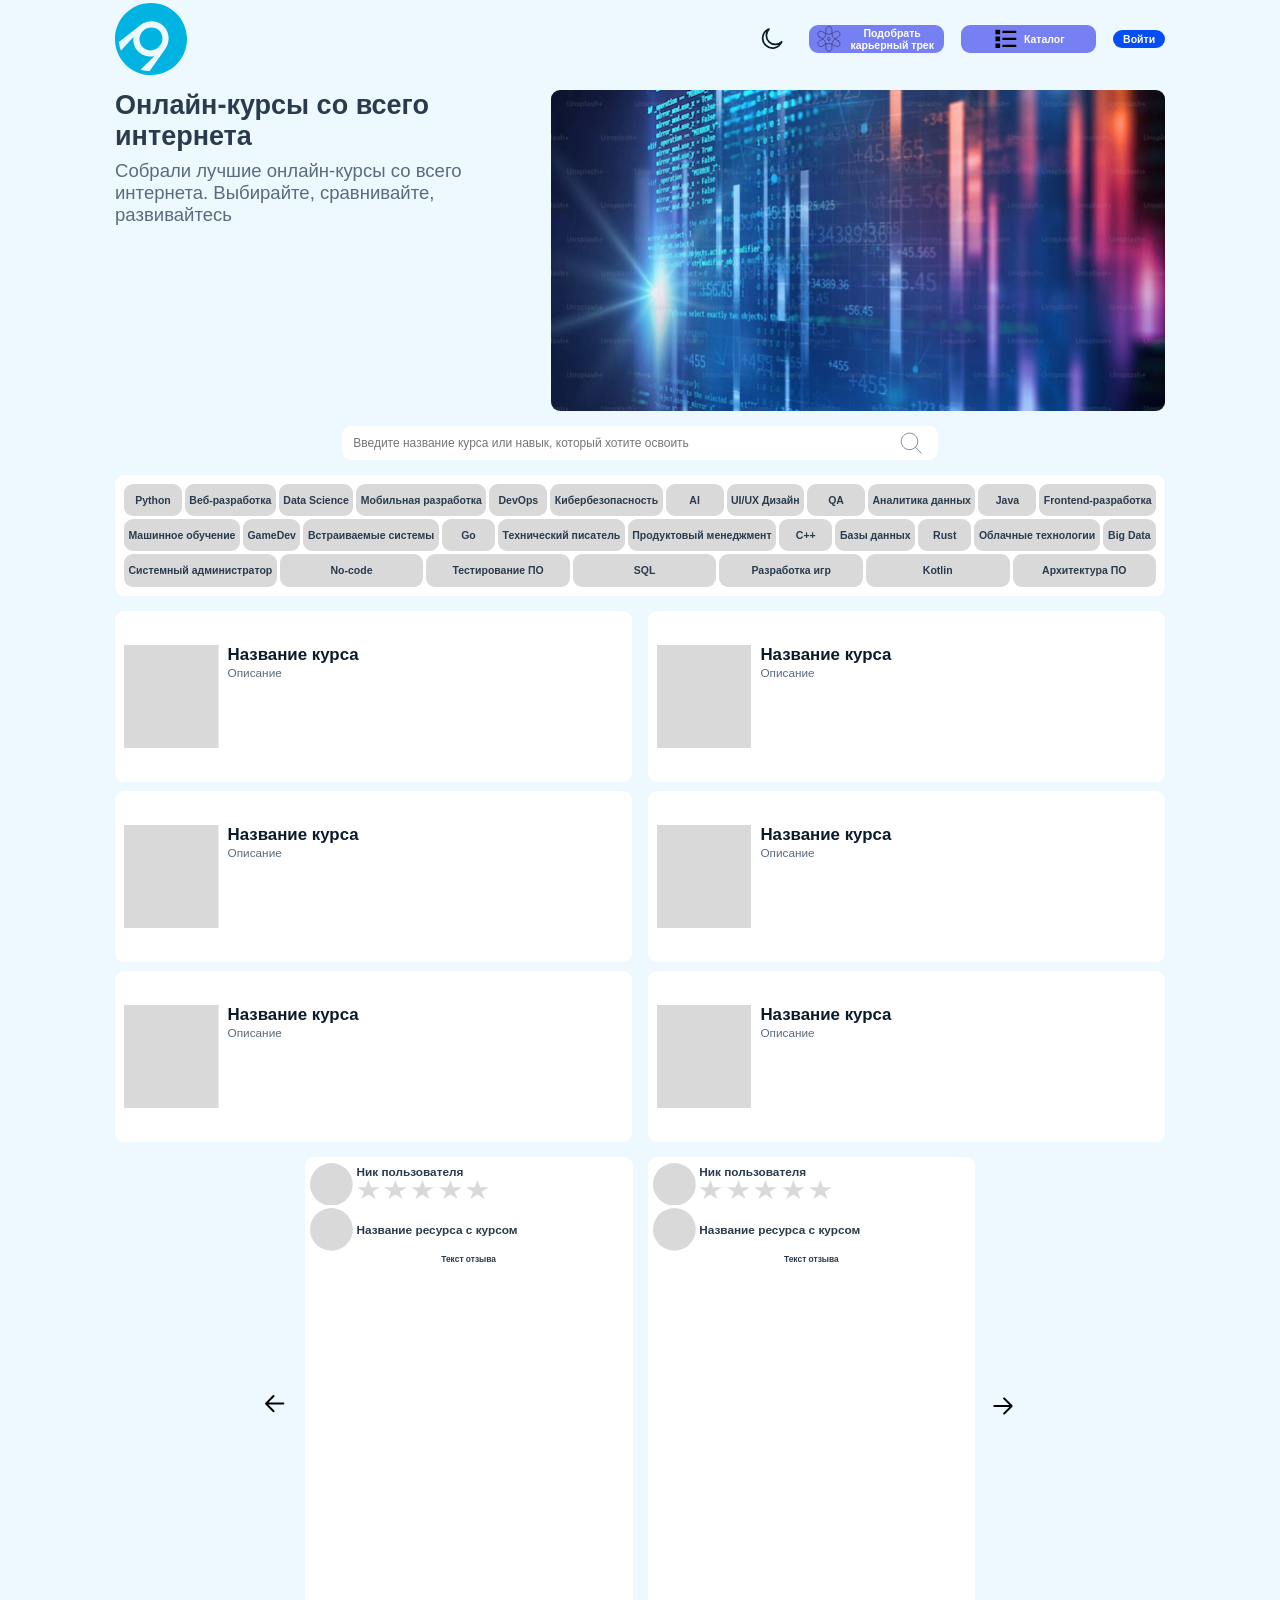
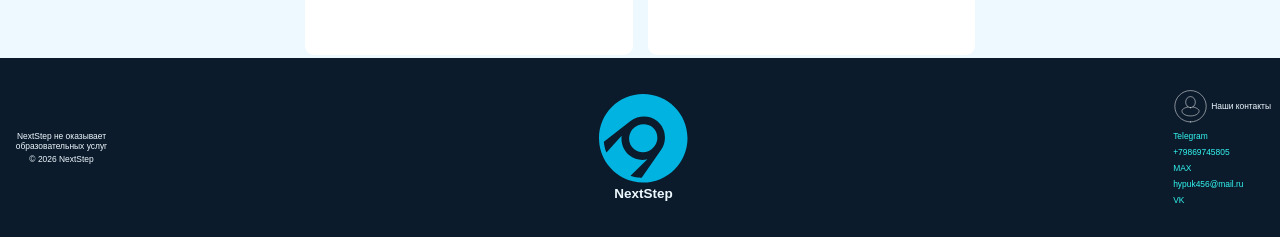
==== LR2WebDesign/wwwroot/index.html @ e3528ec8 "fix shit 3" ====
﻿<!DOCTYPE html>
<html lang="ru" data-theme="light">
<head>
    <meta charset="utf-8" />
    <title>NextStep — онлайн-курсы со всего интернета</title>
    <link rel="stylesheet" href="css/style.css">
    <script src="js/index-script.js" defer></script>
</head>
<body>
    <div class="container">
        <header>
            <svg class="header__logo" width="72" height="72" viewBox="0 0 72 72" fill="none" xmlns="http://www.w3.org/2000/svg" aria-hidden="true" focusable="false">
                <g clip-path="url(#clip0_32_4)">
                    <path fill-rule="evenodd" clip-rule="evenodd" d="M35.8836 0C55.9223 0 72 16.0777 72 35.8836C72.0155 40.6308 71.0919 45.3342 69.2823 49.723C67.4728 54.1119 64.8131 58.0995 61.4563 61.4563C58.0995 64.8131 54.1119 67.4728 49.723 69.2823C45.3342 71.0919 40.6308 72.0155 35.8836 72C16.0777 72 0 55.9223 0 35.8836C0 16.0777 16.0777 0 35.8836 0ZM44.7379 42.8737C40.7767 48.0001 33.5534 48.9319 28.6602 44.9707C23.767 41.2428 23.0678 34.0194 27.029 28.8931C31.2232 23.9999 38.4466 23.0678 43.3398 26.7961C48.233 30.7572 48.9321 37.9806 44.7379 42.8737ZM25.6312 66.4079L39.3786 53.1262C34.2523 54.2914 28.8931 53.3593 24.6991 49.8639C19.8059 46.136 17.7086 39.8447 18.4075 34.0194L6.05812 47.5341C6.05812 47.5341 4.42716 44.505 3.96112 38.9126L25.6312 21.9029C32.1553 17.2426 41.0099 17.0097 47.3009 21.9029C54.2914 27.4953 55.6892 37.7477 50.5631 45.4368L34.7183 68.0389C32.3885 68.0389 27.7282 67.3397 25.6312 66.4076" fill="#00B3E0" />
                </g>
                <defs>
                    <clipPath id="clip0_32_4">
                        <rect width="72" height="72" fill="white" />
                    </clipPath>
                </defs>
            </svg>

            <div class="header__buttons">

                <button class="theme-toggle" id="themeToggle" aria-label="Переключить тему" type="button">
                    <svg class="theme-toggle__icon theme-toggle__icon--sun" viewBox="0 0 24 24" fill="none" xmlns="http://www.w3.org/2000/svg" aria-hidden="true" focusable="false">
                        <circle cx="12" cy="12" r="4.5" stroke="currentColor" stroke-width="1.5" />
                        <path d="M12 2v2.5M12 19.5V22M2 12h2.5M19.5 12H22M4.93 4.93l1.77 1.77M17.3 17.3l1.77 1.77M4.93 19.07l1.77-1.77M17.3 6.7l1.77-1.77"
                              stroke="currentColor" stroke-width="1.5" stroke-linecap="round" />
                    </svg>

                    <svg class="theme-toggle__icon theme-toggle__icon--moon" viewBox="0 0 24 24" fill="none" xmlns="http://www.w3.org/2000/svg" aria-hidden="true" focusable="false">
                        <path d="M20.5 14.5A8.5 8.5 0 1 1 9.5 3.5a7 7 0 0 0 11 11Z"
                              stroke="currentColor" stroke-width="1.5" stroke-linejoin="round" />
                    </svg>
                </button>

                <button class="ai-constructor-btn">
                    <svg viewBox="0 0 37 37" fill="none" xmlns="http://www.w3.org/2000/svg" aria-hidden="true" focusable="false">
                        <path d="M31.3768 21.2804L27.4687 19.0234C25.968 18.1568 24.7219 16.9106 23.8554 15.4099C22.9889 13.9092 22.5326 12.207 22.5323 10.4741V5.95854C22.5323 4.88933 22.1075 3.86392 21.3515 3.10787C20.5954 2.35183 19.57 1.92708 18.5008 1.92708C17.4316 1.92708 16.4062 2.35183 15.6501 3.10787C14.8941 3.86392 14.4694 4.88933 14.4694 5.95854V10.4725C14.4694 13.9999 12.5885 17.259 9.53371 19.0226L5.62327 21.2796C4.70893 21.82 4.04479 22.6994 3.77515 23.7267C3.50552 24.754 3.65217 25.8463 4.18325 26.766C4.71433 27.6858 5.58692 28.3589 6.61143 28.639C7.63593 28.919 8.72958 28.7835 9.65473 28.2618L13.5644 26.0048C15.0652 25.1386 16.7676 24.6826 18.5004 24.6826C20.2333 24.6826 21.9356 25.1386 23.4365 26.0048L27.3461 28.2618C28.2713 28.7835 29.3649 28.919 30.3894 28.639C31.4139 28.3589 32.2865 27.6858 32.8176 26.766C33.3487 25.8463 33.4953 24.754 33.2257 23.7267C32.9561 22.6994 32.2919 21.82 31.3776 21.2796L31.3768 21.2804Z" stroke="black" stroke-width="0.5" stroke-linecap="round" stroke-linejoin="round" />
                        <path d="M5.62331 15.7204L9.53143 17.9766C11.0321 18.8432 12.2782 20.0894 13.1447 21.5901C14.0112 23.0908 14.4675 24.793 14.4678 26.5259V31.0415C14.4678 32.1107 14.8926 33.1361 15.6486 33.8921C16.4047 34.6482 17.4301 35.0729 18.4993 35.0729C19.5685 35.0729 20.5939 34.6482 21.35 33.8921C22.106 33.1361 22.5308 32.1107 22.5308 31.0415V26.5275C22.5308 23.0001 24.4116 19.741 27.4664 17.9774L31.3768 15.7204C32.2912 15.18 32.9553 14.3006 33.225 13.2733C33.4946 12.246 33.3479 11.1537 32.8169 10.234C32.2858 9.31417 31.4132 8.64111 30.3887 8.36103C29.3642 8.08095 28.2705 8.21648 27.3454 8.73817L23.4357 10.9952C21.9349 11.8614 20.2326 12.3174 18.4997 12.3174C16.7668 12.3174 15.0645 11.8614 13.5637 10.9952L9.65399 8.73817C8.72885 8.21648 7.6352 8.08095 6.6107 8.36103C5.58619 8.64111 4.7136 9.31417 4.18252 10.234C3.65144 11.1537 3.50479 12.246 3.77442 13.2733C4.04406 14.3006 4.70897 15.18 5.62331 15.7204Z" stroke="black" stroke-width="0.5" stroke-linecap="round" stroke-linejoin="round" />
                        <path d="M18.5001 20.4271C19.5644 20.4271 20.4272 19.5643 20.4272 18.5C20.4272 17.4357 19.5644 16.5729 18.5001 16.5729C17.4358 16.5729 16.573 17.4357 16.573 18.5C16.573 19.5643 17.4358 20.4271 18.5001 20.4271Z" stroke="black" stroke-width="0.5" stroke-linecap="round" stroke-linejoin="round" />
                    </svg>

                    <span>Подобрать карьерный трек</span>
                </button>

                <button>
                    <svg viewBox="0 0 37 37" fill="none" xmlns="http://www.w3.org/2000/svg" aria-hidden="true" focusable="false">
                        <path d="M4.625 6.16667H10.7917V12.3333H4.625V6.16667ZM13.875 7.70833V10.7917H32.375V7.70833H13.875ZM4.625 15.4167H10.7917V21.5833H4.625V15.4167ZM13.875 16.9583V20.0417H32.375V16.9583H13.875ZM4.625 24.6667H10.7917V30.8333H4.625V24.6667ZM13.875 26.2083V29.2917H32.375V26.2083H13.875Z" fill="black" />
                    </svg>
                    
                    <span>Каталог</span>
                </button>

                <button class="sign-in_btn">Войти</button>

            </div>


        </header>
        <main>
            <section class="banner">
                <div class="banner__text">
                    <h1>Онлайн-курсы со всего интернета</h1>
                    <h2>Собрали лучшие онлайн-курсы со всего интернета. Выбирайте, сравнивайте, развивайтесь</h2>
                </div>
                <!-- + alt добавлен -->
                <img class="banner__img"
                        src="images/banner_1.jpg"
                        alt="Иллюстрация с онлайн-курсами NextStep"
                        loading="lazy"
                        decoding="async">
            </section>

            <div class="search__container">
                <div class="search">
                    <!-- + aria-label добавлен, чтобы WAVE видел подпись у input -->
                    <input type="text"
                           aria-label="Поиск курса по названию или навыку"
                           placeholder="Введите название курса или навык, который хотите освоить">

                    <!-- + aria-label добавлен, чтобы у кнопки было доступное имя -->
                    <button type="button" aria-label="Найти курс">
                        <svg viewBox="0 0 48 45" fill="none" xmlns="http://www.w3.org/2000/svg" aria-hidden="true" focusable="false">
                            <path d="M22 31.5C28.0751 31.5 33 26.5751 33 20.5C33 14.4249 28.0751 9.5 22 9.5C15.9249 9.5 11 14.4249 11 20.5C11 26.5751 15.9249 31.5 22 31.5Z" stroke="#5A6B7D" />
                            <path d="M30 28.5L38 36.5" stroke="#5A6B7D" stroke-linecap="round" stroke-linejoin="round" />
                        </svg>
                    </button>

                </div>
            </div>

            <section class="popular-courses">
                <div class="popular-courses__cheaps">
                    <button>Python</button>
                    <button>Веб-разработка</button>
                    <button>Data Science</button>
                    <button>Мобильная разработка</button>
                    <button>DevOps</button>
                    <button>Кибербезопасность</button>
                    <button>AI</button>
                    <button>UI/UX Дизайн</button>
                    <button>QA</button>
                    <button>Аналитика данных</button>
                    <button>Java</button>
                    <button>Frontend-разработка</button>
                    <button>Машинное обучение</button>
                    <button>GameDev</button>
                    <button>Встраиваемые системы</button>
                    <button>Go</button>
                    <button>Технический писатель</button>
                    <button>Продуктовый менеджмент</button>
                    <button>C++</button>
                    <button>Базы данных</button>
                    <button>Rust</button>
                    <button>Облачные технологии</button>
                    <button>Big Data</button>
                    <button>Системный администратор</button>
                    <button>No-code</button>
                    <button>Тестирование ПО</button>
                    <button>SQL</button>
                    <button>Разработка игр</button>
                    <button>Kotlin</button>
                    <button>Архитектура ПО</button>
                </div>

                <div class="course-cards reveal">
                    <div class="course-card">
                        <svg viewBox="0 0 126 138" fill="none" xmlns="http://www.w3.org/2000/svg" aria-hidden="true" focusable="false">
                            <rect width="126" height="138" fill="#D9D9D9" />
                        </svg>

                        <div class="course-card__text">
                            <span>Название курса</span>
                            <span>Описание</span>
                        </div>
                    </div>

                    <div class="course-card">
                        <svg viewBox="0 0 126 138" fill="none" xmlns="http://www.w3.org/2000/svg" aria-hidden="true" focusable="false">
                            <rect width="126" height="138" fill="#D9D9D9" />
                        </svg>

                        <div class="course-card__text">
                            <span>Название курса</span>
                            <span>Описание</span>
                        </div>
                    </div>

                    <div class="course-card">
                        <svg viewBox="0 0 126 138" fill="none" xmlns="http://www.w3.org/2000/svg" aria-hidden="true" focusable="false">
                            <rect width="126" height="138" fill="#D9D9D9" />
                        </svg>

                        <div class="course-card__text">
                            <span>Название курса</span>
                            <span>Описание</span>
                        </div>
                    </div>

                    <div class="course-card">
                        <svg viewBox="0 0 126 138" fill="none" xmlns="http://www.w3.org/2000/svg" aria-hidden="true" focusable="false">
                            <rect width="126" height="138" fill="#D9D9D9" />
                        </svg>

                        <div class="course-card__text">
                            <span>Название курса</span>
                            <span>Описание</span>
                        </div>
                    </div>

                    <div class="course-card">
                        <svg viewBox="0 0 126 138" fill="none" xmlns="http://www.w3.org/2000/svg" aria-hidden="true" focusable="false">
                            <rect width="126" height="138" fill="#D9D9D9" />
                        </svg>

                        <div class="course-card__text">
                            <span>Название курса</span>
                            <span>Описание</span>
                        </div>
                    </div>

                    <div class="course-card">
                        <svg viewBox="0 0 126 138" fill="none" xmlns="http://www.w3.org/2000/svg" aria-hidden="true" focusable="false">
                            <rect width="126" height="138" fill="#D9D9D9" />
                        </svg>

                        <div class="course-card__text">
                            <span>Название курса</span>
                            <span>Описание</span>
                        </div>
                    </div>
                </div>
            </section>

            <section class="reviews reveal">
                <!-- + у стрелки добавлены role/tabindex/aria-label, svg скрыт от скринридеров -->
                <svg class="arrow" width="26" height="26" viewBox="0 0 26 26" fill="none" xmlns="http://www.w3.org/2000/svg"
                     role="button" tabindex="0" aria-label="Предыдущий отзыв">
                    <path d="M9.58187 18.17L2 10.585L9.58187 3M2 10.585H19.33" stroke="black" stroke-width="2" stroke-linecap="round" stroke-linejoin="round" />
                </svg>

                <div class="review">

                    <div class="avatar-nick-stars">
                        <svg width="57" height="57" viewBox="0 0 57 57" fill="none" xmlns="http://www.w3.org/2000/svg" aria-hidden="true" focusable="false">
                            <circle cx="28.5" cy="28.5" r="28.5" fill="#D9D9D9" />
                        </svg>

                        <div class="nick-stars">
                            <span>Ник пользователя</span>
                            <div class="review-stars">
                                <svg width="23" height="19" viewBox="0 0 23 19" fill="none" xmlns="http://www.w3.org/2000/svg" aria-hidden="true" focusable="false">
                                    <path d="M11.4127 0L14.1069 7.25532H22.8254L15.772 11.7394L18.4661 18.9947L11.4127 14.5106L4.3593 18.9947L7.05346 11.7394L4.19617e-05 7.25532H8.71855L11.4127 0Z" fill="#D9D9D9" />
                                </svg>
                                <svg width="23" height="19" viewBox="0 0 23 19" fill="none" xmlns="http://www.w3.org/2000/svg" aria-hidden="true" focusable="false">
                                    <path d="M11.4127 0L14.1069 7.25532H22.8254L15.772 11.7394L18.4661 18.9947L11.4127 14.5106L4.3593 18.9947L7.05346 11.7394L4.19617e-05 7.25532H8.71855L11.4127 0Z" fill="#D9D9D9" />
                                </svg>
                                <svg width="23" height="19" viewBox="0 0 23 19" fill="none" xmlns="http://www.w3.org/2000/svg" aria-hidden="true" focusable="false">
                                    <path d="M11.4127 0L14.1069 7.25532H22.8254L15.772 11.7394L18.4661 18.9947L11.4127 14.5106L4.3593 18.9947L7.05346 11.7394L4.19617e-05 7.25532H8.71855L11.4127 0Z" fill="#D9D9D9" />
                                </svg>
                                <svg width="23" height="19" viewBox="0 0 23 19" fill="none" xmlns="http://www.w3.org/2000/svg" aria-hidden="true" focusable="false">
                                    <path d="M11.4127 0L14.1069 7.25532H22.8254L15.772 11.7394L18.4661 18.9947L11.4127 14.5106L4.3593 18.9947L7.05346 11.7394L4.19617e-05 7.25532H8.71855L11.4127 0Z" fill="#D9D9D9" />
                                </svg>
                                <svg width="23" height="19" viewBox="0 0 23 19" fill="none" xmlns="http://www.w3.org/2000/svg" aria-hidden="true" focusable="false">
                                    <path d="M11.4127 0L14.1069 7.25532H22.8254L15.772 11.7394L18.4661 18.9947L11.4127 14.5106L4.3593 18.9947L7.05346 11.7394L4.19617e-05 7.25532H8.71855L11.4127 0Z" fill="#D9D9D9" />
                                </svg>
                            </div>
                        </div>

                    </div>

                    <div class="course-avatar-name">
                        <svg width="57" height="57" viewBox="0 0 57 57" fill="none" xmlns="http://www.w3.org/2000/svg" aria-hidden="true" focusable="false">
                            <circle cx="28.5" cy="28.5" r="28.5" fill="#D9D9D9" />
                        </svg>
                        <span>Название ресурса с курсом</span>
                    </div>

                    <span class="review-text">
                        Текст отзыва
                    </span>

                </div>

                <div class="review">

                    <div class="avatar-nick-stars">
                        <svg width="57" height="57" viewBox="0 0 57 57" fill="none" xmlns="http://www.w3.org/2000/svg" aria-hidden="true" focusable="false">
                            <circle cx="28.5" cy="28.5" r="28.5" fill="#D9D9D9" />
                        </svg>

                        <div class="nick-stars">
                            <span>Ник пользователя</span>
                            <div class="review-stars">
                                <svg width="23" height="19" viewBox="0 0 23 19" fill="none" xmlns="http://www.w3.org/2000/svg" aria-hidden="true" focusable="false">
                                    <path d="M11.4127 0L14.1069 7.25532H22.8254L15.772 11.7394L18.4661 18.9947L11.4127 14.5106L4.3593 18.9947L7.05346 11.7394L4.19617e-05 7.25532H8.71855L11.4127 0Z" fill="#D9D9D9" />
                                </svg>
                                <svg width="23" height="19" viewBox="0 0 23 19" fill="none" xmlns="http://www.w3.org/2000/svg" aria-hidden="true" focusable="false">
                                    <path d="M11.4127 0L14.1069 7.25532H22.8254L15.772 11.7394L18.4661 18.9947L11.4127 14.5106L4.3593 18.9947L7.05346 11.7394L4.19617e-05 7.25532H8.71855L11.4127 0Z" fill="#D9D9D9" />
                                </svg>
                                <svg width="23" height="19" viewBox="0 0 23 19" fill="none" xmlns="http://www.w3.org/2000/svg" aria-hidden="true" focusable="false">
                                    <path d="M11.4127 0L14.1069 7.25532H22.8254L15.772 11.7394L18.4661 18.9947L11.4127 14.5106L4.3593 18.9947L7.05346 11.7394L4.19617e-05 7.25532H8.71855L11.4127 0Z" fill="#D9D9D9" />
                                </svg>
                                <svg width="23" height="19" viewBox="0 0 23 19" fill="none" xmlns="http://www.w3.org/2000/svg" aria-hidden="true" focusable="false">
                                    <path d="M11.4127 0L14.1069 7.25532H22.8254L15.772 11.7394L18.4661 18.9947L11.4127 14.5106L4.3593 18.9947L7.05346 11.7394L4.19617e-05 7.25532H8.71855L11.4127 0Z" fill="#D9D9D9" />
                                </svg>
                                <svg width="23" height="19" viewBox="0 0 23 19" fill="none" xmlns="http://www.w3.org/2000/svg" aria-hidden="true" focusable="false">
                                    <path d="M11.4127 0L14.1069 7.25532H22.8254L15.772 11.7394L18.4661 18.9947L11.4127 14.5106L4.3593 18.9947L7.05346 11.7394L4.19617e-05 7.25532H8.71855L11.4127 0Z" fill="#D9D9D9" />
                                </svg>
                            </div>
                        </div>

                    </div>

                    <div class="course-avatar-name">
                        <svg width="57" height="57" viewBox="0 0 57 57" fill="none" xmlns="http://www.w3.org/2000/svg" aria-hidden="true" focusable="false">
                            <circle cx="28.5" cy="28.5" r="28.5" fill="#D9D9D9" />
                        </svg>
                        <span>Название ресурса с курсом</span>
                    </div>

                    <span class="review-text">
                        Текст отзыва
                    </span>

                </div>

                <!-- + у стрелки добавлены role/tabindex/aria-label -->
                <svg class="arrow" width="26" height="26" viewBox="0 0 26 26" fill="none" xmlns="http://www.w3.org/2000/svg"
                     role="button" tabindex="0" aria-label="Следующий отзыв">
                    <path d="M4.33325 13H21.6666M14.0833 20.5833L21.6666 13L14.0833 5.41663" stroke="black" stroke-width="2" stroke-linecap="round" stroke-linejoin="round" />
                </svg>
            </section>
        </main>
    </div>
    <footer>
        <div class="footer-first-part">
            <span>
                NextStep не оказывает образовательных услуг
            </span>
            <span>
                © 2026 NextStep
            </span>
        </div>

        <div class="footer-logo">
            <svg width="89" height="89" viewBox="0 0 89 89" fill="none" xmlns="http://www.w3.org/2000/svg" aria-hidden="true" focusable="false">
                <path fill-rule="evenodd" clip-rule="evenodd" d="M44.1068 0C68.7377 0 88.4998 19.7621 88.4998 44.1068C88.5188 49.9419 87.3835 55.7231 85.1593 61.1177C82.9351 66.5123 79.6659 71.4137 75.5398 75.5398C71.4137 79.6659 66.5123 82.9351 61.1177 85.1593C55.7231 87.3835 49.9419 88.5188 44.1068 88.4998C19.7621 88.4998 0 68.7377 0 44.1068C0 19.7621 19.7621 0 44.1068 0ZM54.9902 52.6988C50.1213 59 41.2426 60.1453 35.2281 55.2764C29.2136 50.6941 28.3541 41.8154 33.223 35.5143C38.3785 29.4998 47.2571 28.3541 53.2717 32.9368C59.2862 37.8056 60.1456 46.6843 54.9902 52.6988ZM31.5049 81.6262L48.4028 65.3007C42.1017 66.733 35.5143 65.5873 30.3592 61.2909C24.3447 56.7086 21.7668 48.9756 22.6259 41.8154L7.44643 58.4271C7.44643 58.4271 5.4417 54.7039 4.86887 47.83L31.5049 26.9222C39.5241 21.194 50.4079 20.9077 58.1405 26.9222C66.733 33.7962 68.4511 46.3981 62.1503 55.8492L42.6745 83.6309C39.8107 83.6309 34.0824 82.7718 31.5049 81.6262Z" fill="#00B3E0" />
            </svg>
            <span>NextStep</span>
        </div>

        <div class="contacts-block">
            <div class="our-contacts-logo">
                <svg width="35" height="35" viewBox="0 0 35 35" fill="none" xmlns="http://www.w3.org/2000/svg" aria-hidden="true" focusable="false">
                    <path d="M17.5196 32.9366C26.1778 32.9366 33.1967 25.9177 33.1967 17.2595C33.1967 8.60127 26.1778 1.5824 17.5196 1.5824C8.8614 1.5824 1.84253 8.60127 1.84253 17.2595C1.84253 25.9177 8.8614 32.9366 17.5196 32.9366Z" stroke="white" stroke-width="0.5" stroke-linecap="round" stroke-linejoin="round" />
                    <path d="M19.9596 17.9333C24.0458 18.7033 25.7389 20.7698 25.7389 20.7698C26.4404 21.9853 25.7389 23.6573 25.7389 23.6573C23.3692 26.6075 19.7736 26.9174 17.5015 26.9174C15.2302 26.9174 11.6347 26.6075 9.26488 23.6573C9.26488 23.6573 8.56343 21.9853 9.26488 20.7698C9.26488 20.7698 10.958 18.7041 15.0443 17.9333" stroke="white" stroke-width="0.5" stroke-linecap="round" stroke-linejoin="round" />
                    <path d="M17.5016 18.704C20.1756 18.704 22.3432 16.2148 22.3432 13.1441C22.3432 10.0735 20.1756 7.58423 17.5016 7.58423C14.8276 7.58423 12.6599 10.0735 12.6599 13.1441C12.6599 16.2148 14.8276 18.704 17.5016 18.704Z" stroke="white" stroke-width="0.5" stroke-linecap="round" stroke-linejoin="round" />
                </svg>
                <span>Наши контакты</span>
            </div>
            <div class="contacts">
                <span>Telegram</span>
                <span>+79869745805</span>
                <span>MAX</span>
                <span>hypuk456@mail.ru</span>
                <span>VK</span>
            </div>
        </div>
    </footer>
</body>
</html>
---- LR2WebDesign/wwwroot/css/style.css ----
﻿:root {
    /* --- Основные фоны и текст --- */
    --color-bg-page: #EEF8FF;
    --color-bg-card: #FFFFFF;
    --color-heading: #0B1B2B;
    --color-text-primary: #2A3B4D;
    --color-text-secondary: #5A6B7D;
    --color-border-card: #D7E3EE;
    /* --- Header и Меню --- */
    --color-header-glass: #EEF8FF;
    --color-menu-link: #5A6B7D;
    --color-menu-hover: #7D53DE;
    --color-menu-underline: #34F6F2;
    /* --- Кнопки --- */
    --color-btn-secondary-bg: #7680F2;
    --color-btn-secondary-bg-hover: #ADB2E2;
    --color-btn-primary-text: #FFFFFF;
    --color-btn-primary-hover: #85A6F5;
    --color-btn-primary-bg: #054DF4;
    /* --- Карточки (дополнительно) --- */
    --color-card-title: #0B1B2B;
    --color-card-text: #5A6B7D;
    --color-card-hover-bg: #D1F5FF;
    --color-card-hover-shadow: #0B1B2B;
    /* --- Footer --- */
    --color-footer-bg: #0B1B2B;
    --color-footer-text: #EEF8FF;
    --color-footer-link-hover: #34F6F2;
    /* --- Поля ввода и прочее --- */
    --color-input-bg: #FFFFFF;
    /* --- Chips --- */
    --color-cheaps-bg: #FFFFFF;
    --color-cheap-bg: #D9D9D9;
    --color-cheap-hover: #181819;
    --color-cheap-text-hover: #FFFFFF;
    /* --- Отзывы и чат --- */
    --color-review-card-bg: #FFFFFF;
    --color-chat-stroke: #E5E7EB;
    --color-chat-buttons: #FFFFFF;
    /* --- Стрелки ---*/
    --color-arrow: #000000;
    /* =========================================
       МАСШТАБ (относительно desktop 1440px)
       ========================================= */
    --scale: 1;
    --main_width: 1440px;
    --course-cards-basis: 33.333%;
    /* =========================================
       ТИПОГРАФИКА (desktop)
       ========================================= */
    --font-label-large: 24.75px;
    --font-paragraph: 36px;
    --font-label: 15.75px;
    --font-course-theme: 13.5px;
    --font-card-title: 22.5px;
    --font-username: 15.75px;
    --font-review: 11.25px;
    --font-footer: 11.25px;
    --font-footer-logo-name: 18px;
    --font-button-text: 14px;
    --font-section-title: 28px;
    --font-page-title-hero: 40px;
}

/* =========================================
   < 1440px — 0.75 от desktop
   ========================================= */
@media (max-width: 1440px) {
    :root {
        --scale: 0.75;
        --main_width: 1080px;
        --course-cards-basis: 50%;
        --font-label-large: 18.56px;
        --font-paragraph: 27px;
        --font-label: 11.81px;
        --font-course-theme: 10.13px;
        --font-card-title: 16.88px;
        --font-username: 11.81px;
        --font-review: 8.44px;
        --font-footer: 8.44px;
        --font-footer-logo-name: 13.5px;
        --font-button-text: 10.5px;
        --font-section-title: 21px;
        --font-page-title-hero: 30px;
    }
}

/* =========================================
   < 768px — 0.5 от desktop
   ========================================= */
@media (max-width: 767px) {
    :root {
        --scale: 0.5;
        --main_width: 720px;
        --course-cards-basis: 50%;
        --font-label-large: 12.38px;
        --font-paragraph: 18px;
        --font-label: 7.88px;
        --font-course-theme: 6.75px;
        --font-card-title: 11.25px;
        --font-username: 7.88px;
        --font-review: 5.63px;
        --font-footer: 5.63px;
        --font-footer-logo-name: 9px;
        --font-button-text: 7px;
        --font-section-title: 14px;
        --font-page-title-hero: 20px;
    }
}

[data-theme="dark"] {
    /* --- Основные фоны и текст --- */
    --color-bg-page: #0A1420;
    --color-bg-card: #142436;
    --color-heading: #EEF8FF;
    --color-text-primary: #C7D5E5;
    --color-text-secondary: #8A9BAD;
    --color-border-card: #2A3B4D;
    /* --- Header и Меню --- */
    --color-header-glass: rgba(10, 20, 32, 0.85);
    --color-menu-link: #A8B8C8;
    --color-menu-hover: #A78BFA;
    --color-menu-underline: #34F6F2;
    /* --- Кнопки --- */
    --color-btn-secondary-bg: #5A64D9;
    --color-btn-secondary-bg-hover: #7680F2;
    --color-btn-primary-text: #FFFFFF;
    --color-btn-primary-hover: #3A73E8;
    --color-btn-primary-bg: #1A5FF5;
    /* --- Карточки --- */
    --color-card-title: #EEF8FF;
    --color-card-text: #A8B8C8;
    --color-card-hover-bg: #1A2F45;
    --color-card-hover-shadow: #000000;
    /* --- Footer --- */
    --color-footer-bg: #050E18;
    --color-footer-text: #EEF8FF;
    --color-footer-link-hover: #34F6F2;
    /* --- Поля ввода --- */
    --color-input-bg: #1A2A3A;
    /* --- Chips --- */
    --color-cheaps-bg: #1A2A3A;
    --color-cheap-bg: #2A3B4D;
    --color-cheap-hover: #EEF8FF;
    --color-cheap-text-hover: #0B1B2B;
    /* --- Отзывы и чат --- */
    --color-review-card-bg: #142436;
    --color-chat-stroke: #2A3B4D;
    --color-chat-buttons: #1A2A3A;
    /* --- Стрелки ---*/
    --color-arrow: #FFFFFF;
}


.theme-toggle {
    display: inline-flex;
    align-items: center;
    justify-content: center;
    width: 40px;
    height: 40px;
    padding: 0;
    border: none;
    border-radius: 50%;
    background: transparent;
    color: var(--color-heading);
    cursor: pointer;
    transition: background-color 0.2s, color 0.2s, transform 0.2s;
}

.theme-toggle:hover {
    background: rgba(0, 0, 0, 0.06);
    transform: rotate(15deg);
}

.theme-toggle__icon {
    width: 22px;
    height: 22px;
    display: block;
    transition: opacity 0.2s, transform 0.3s;
}

.theme-toggle__icon--sun  { display: none; }
.theme-toggle__icon--moon { display: block; }

[data-theme="dark"] .theme-toggle__icon--sun  { display: block; }
[data-theme="dark"] .theme-toggle__icon--moon { display: none; }

[data-theme="dark"] .theme-toggle:hover {
    background: rgba(255, 255, 255, 0.1);
}

/* =========================================
   БАЗА
   ========================================= */
html {
    box-sizing: border-box;
}

*,
::before,
::after {
    font-family: 'Inter', sans-serif;
    box-sizing: inherit;
}

body {
    background: var(--color-bg-page);
    margin: 0;
    padding: 0;
}

button {
    border-radius: calc(12px * var(--scale));
    border: none;
    cursor: pointer;
    display: flex;
    align-items: center;
    justify-content: center;
    gap: calc(5px * var(--scale));
    font-size: var(--font-button-text);
    font-weight: 600;
}

h1 {
    font-size: var(--font-paragraph);
    color: var(--color-text-primary);
    font-weight: 700;
    margin: 0;
}

h2 {
    font-size: var(--font-label-large);
    font-weight: 400;
    color: var(--color-text-secondary);
    margin: 0;
}

/* =========================================
   LAYOUT
   ========================================= */
.container {
    width: 100%;
    max-width: var(--main_width);
    margin: 0 auto;
    padding: calc(4px * var(--scale)) calc(20px * var(--scale));
    display: flex;
    flex-direction: column;
    gap: calc(20px * var(--scale));
}

    .container > main {
        display: flex;
        flex-direction: column;
        gap: calc(20px * var(--scale));
    }

    .container > header {
        display: flex;
        align-items: center;
        justify-content: space-between;
        width: 100%;
        min-height: calc(73.5px * var(--scale));
    }

/* =========================================
   HEADER BUTTONS
   ========================================= */
.header__buttons {
    display: flex;
    align-items: center;
    justify-content: space-between;
    width: 100%;
    max-width: calc(551px * var(--scale));
    min-height: calc(37px * var(--scale));
}

    .header__buttons button:not(.sign-in_btn, .theme-toggle) {
        width: 100%;
        max-width: calc(180px * var(--scale));
        height: calc(37px * var(--scale));
        background: var(--color-btn-secondary-bg);
        color: var(--color-btn-primary-text);
    }

    .header__buttons .sign-in_btn {
        width: 100%;
        max-width: calc(69px * var(--scale));
        height: calc(25px * var(--scale));
        background: var(--color-btn-primary-bg);
        color: var(--color-btn-primary-text);
    }

    .header__buttons svg {
        width: 100%;
        max-width: calc(37px * var(--scale));
        height: calc(37px * var(--scale));
    }

/* =========================================
   BANNER (HERO)
   ========================================= */
.banner {
    display: flex;
    justify-content: space-between;
    align-items: center;
    width: 100%;
    gap: calc(20px * var(--scale));
}

.banner__text {
    width: 100%;
    max-width: calc(589px * var(--scale));
    min-height: calc(428px * var(--scale));
    display: flex;
    flex-direction: column;
    justify-content: flex-start;
    gap: calc(10px * var(--scale));
}

.banner__img {
    display: block;
    width: 100%;
    max-width: calc(819px * var(--scale));
    height: auto;
    aspect-ratio: 819 / 428;
    object-fit: cover;
    border-radius: calc(12px * var(--scale));
}

/* =========================================
   SEARCH
   ========================================= */
.search__container {
    display: flex;
    width: 100%;
    flex-direction: column;
    align-items: center;
}

.search {
    display: flex;
    justify-content: space-between;
    align-items: center;
    padding: calc(12px * var(--scale));
    border-radius: calc(12px * var(--scale));
    background: var(--color-bg-card);
    width: 100%;
    max-width: calc(794px * var(--scale));
    height: calc(45px * var(--scale));
}

    .search > input {
        background: var(--color-bg-card);
        border: none;
        outline: none;
        flex-grow: 1;
        font-size: calc(16px * var(--scale));
        color: var(--color-text-primary);
    }

    .search > button {
        background: none;
        border: none;
        outline: none;
        padding: 0;
        display: flex;
        align-items: center;
    }

    .search svg {
        width: 100%;
        max-width: calc(48px * var(--scale));
        height: calc(45px * var(--scale));
    }

/* =========================================
   COURSES
   ========================================= */

.popular-courses {
    display: flex;
    flex-direction: column;
    gap: calc(20px * var(--scale));
}

.popular-courses__cheaps {
    max-width: calc(1408px * var(--scale));
    width: 100%;
    display: inline-flex;
    align-items: center;
    align-content: center;
    justify-content: space-between;
    padding: calc(12px * var(--scale));
    flex-wrap: wrap;
    gap: calc(4px * var(--scale));
    background: var(--color-cheaps-bg);
    border-radius: calc(12px * var(--scale));
}

    /*Настройка поведения flex в cheaps*/
    .popular-courses__cheaps > * {
        flex: 1 1 calc(5% - calc(4px * var(--scale)));
        min-width: max-content;
        text-align: center;
        white-space: nowrap;
        min-height: calc(43px * var(--scale));
    }

    .popular-courses__cheaps > button {
        background: var(--color-cheap-bg);
        color: var(--color-text-primary);
        padding: calc(6px * var(--scale));
    }

/* =========================================
   COURSE-CARDS
   ========================================= */

.course-cards {
    display: flex;
    flex-wrap: wrap;
    gap: calc(11px * var(--scale)) calc(21px * var(--scale));
}

.course-card {
    flex: 1 1 calc(var(--course-cards-basis) - calc(21px * var(--scale)));
    min-width: max-content;
    width: 100%;
    box-sizing: border-box;
    height: calc(229px * var(--scale));
    display: flex;
    gap: calc(12px * var(--scale));
    background: var(--color-bg-card);
    border-radius: calc(12px * var(--scale));
    padding: calc(12px * var(--scale));
    align-items: center;
    transition: transform 0.3s ease, box-shadow 0.3s ease;
    box-shadow: 0 0 0 rgba(0, 0, 0, 0);
    cursor: pointer;
}

    .course-card svg {
        width: 100%;
        max-width: calc(126px * var(--scale));
    }

.course-card__text {
    display: flex;
    flex-direction: column;
    grid-row-gap: calc(2px * var(--scale));
    height: 100%;
    max-height: calc(138px * var(--scale));
    width: 100%;
    max-width: calc(301px * var(--scale));
}

    .course-card__text > :nth-child(1) {
        font-size: var(--font-card-title);
        font-weight: 600;
        color: var(--color-card-title);
    }

    .course-card__text > :nth-child(2) {
        font-size: var(--font-label);
        font-weight: 400;
        color: var(--color-card-text);
    }

/* =========================================
   REVIEWS
   ========================================= */

.reviews {
    display: flex;
    gap: calc(20px * var(--scale));
    justify-content: center;
    align-items: center;
    max-height: calc(663px * var(--scale));
    height: calc(663px * var(--scale));
    color: var(--color-text-primary);
}

.review {
    display: flex;
    flex-direction: column;
    gap: calc(4px * var(--scale));
    background: var(--color-review-card-bg);
    border-radius: calc(12px * var(--scale));
    padding: calc(7px * var(--scale));
    max-width: calc(437px * var(--scale));
    width: 100%;
    max-height: calc(663px * var(--scale));
    height: calc(663px * var(--scale));
}

.review-text {
    text-align: center;
}

.avatar-nick-stars {
    display: flex;
    gap: calc(5px * var(--scale));
}

.nick-stars {
    display: flex;
    flex-direction: column;
    gap: calc(2px * var(--scale));
    justify-content: center;
}

.course-avatar-name {
    display: flex;
    gap: calc(5px * var(--scale));
    align-items: center;
}

.avatar-nick-stars > svg {
    width: 100%;
    max-width: calc(57px * var(--scale));
    height: 100%;
    max-height: calc(57px * var(--scale));
}

.course-avatar-name > svg {
    width: 100%;
    max-width: calc(57px * var(--scale));
    height: 100%;
    max-height: calc(57px * var(--scale));
}

.nick-stars > span {
    font-size: var(--font-label);
    font-weight: 600;
}

.course-avatar-name > span {
    font-size: var(--font-label);
    font-weight: 600;
}

.review-text {
    font-size: var(--font-review);
    font-weight: 600;
}

.reviews > svg {
    cursor: pointer;
}

.arrow path {
    stroke : var(--color-arrow);
}

/* =========================================
   FOOTER
   ========================================= */

footer {
    display: flex;
    justify-content: space-between;
    background: var(--color-footer-bg);
    width: 100%;
    color: var(--color-footer-text);
    height: calc(239px * var(--scale));
    align-items: center;
    padding: calc(12px * var(--scale));
}

.footer-first-part {
    display: flex;
    flex-direction: column;
    gap: calc(4px * var(--scale));
    width: calc(140px * var(--scale));
    align-items: center;
}

    .footer-first-part > :nth-child(1) {
        text-align: center;
        width: calc(140px * var(--scale));
        font-size: var(--font-footer);
    }

    .footer-first-part > :nth-child(2) {
        text-align: center;
        width: calc(140px * var(--scale));
        font-size: var(--font-footer);
    }

.footer-logo {
    display: flex;
    flex-direction: column;
    align-items: center;
    gap: calc(4px * var(--scale));
}

    .footer-logo > span {
        font-size: var(--font-footer-logo-name);
        font-weight: 600;
    }

.contacts-block {
    display: flex;
    flex-direction: column;
    gap: calc(10px * var(--scale));
    font-size: var(--font-footer);
}

.our-contacts-logo {
    display: flex;
    align-items: center;
    gap: calc(4px * var(--scale));
}

.contacts {
    display: flex;
    flex-direction: column;
    gap: calc(8px * var(--scale));
    color: var(--color-footer-link-hover);
}

.contacts span {
    cursor: pointer;
}

/* =========================================
HOVER
========================================= */
.header__buttons button:hover:not(.sign-in_btn, .theme-toggle) {
    background: var(--color-btn-secondary-bg-hover);
}

.header__buttons .sign-in_btn:hover {
    background: var(--color-btn-primary-hover);
}

.popular-courses__cheaps button:hover {
    background: var(--color-cheap-hover);
    color: var(--color-cheap-text-hover);
}

.course-card {
    
}

.course-card:hover {
    transform: translateY(-8px);
    box-shadow: 0 8px 24px rgba(0, 0, 0, 0.15);
}


.reveal {
    opacity: 0;
    transform: translateY(30px);
    transition: opacity 0.6s ease, transform 0.6s ease;
}

.reveal.is-visible {
    opacity: 1;
    transform: none;
}
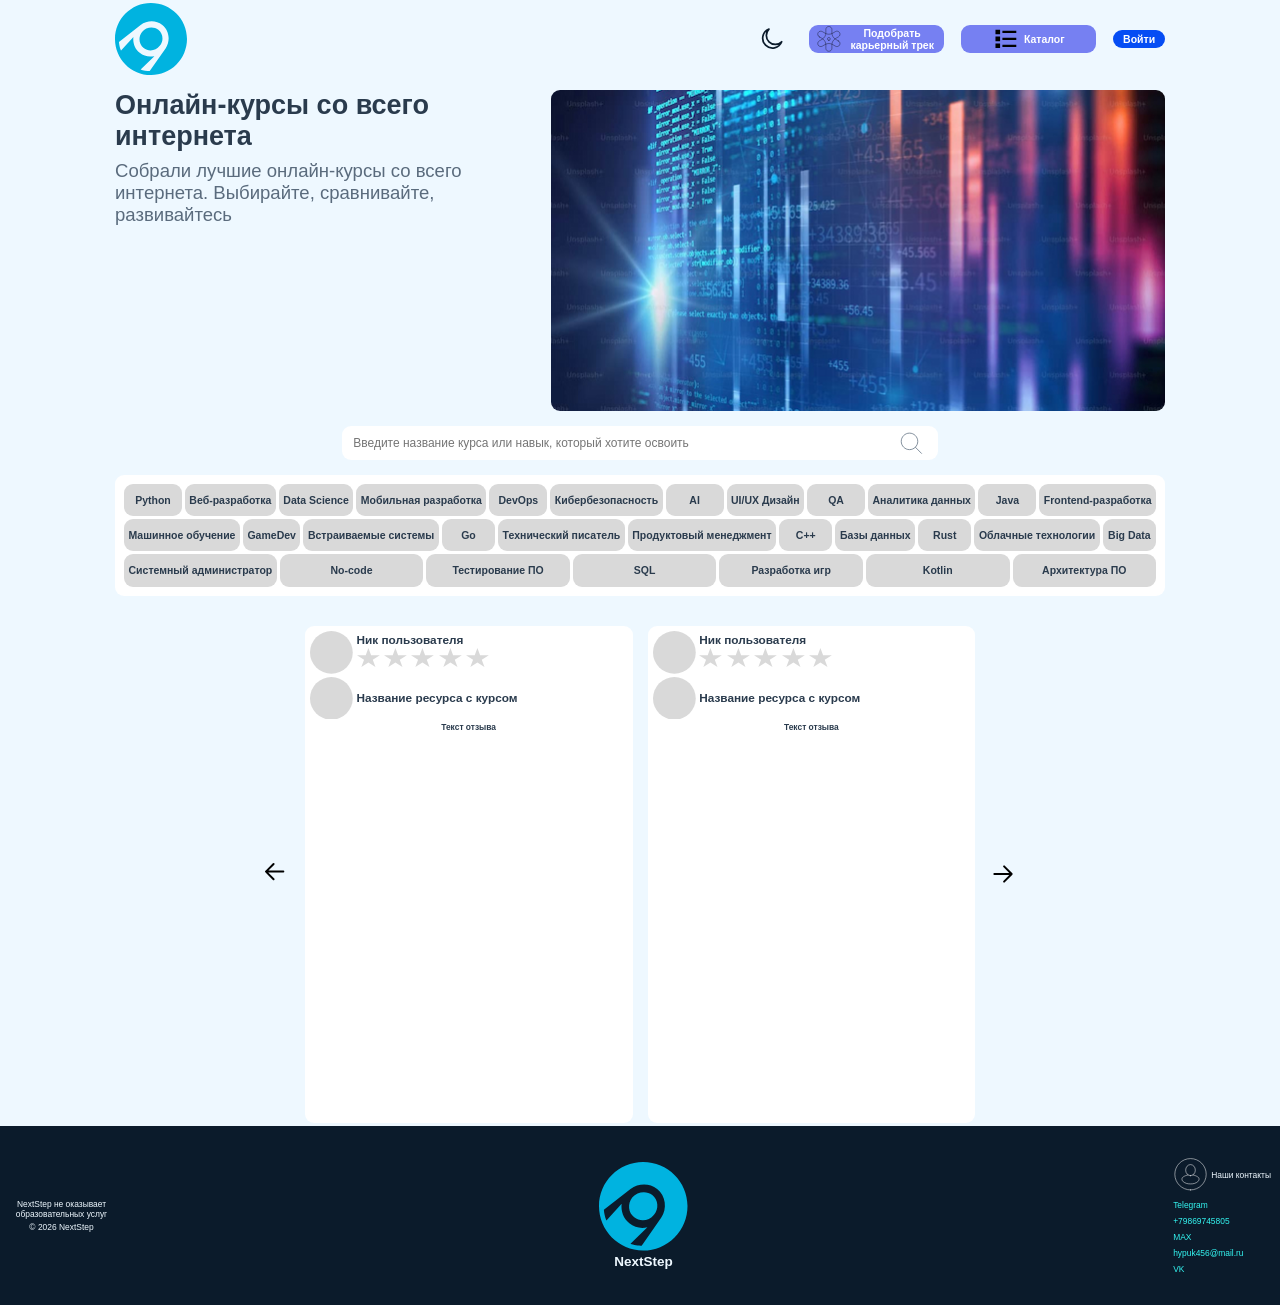
==== commit a94dbf28: "Динамическое изменение карточек курсов, исправление тестов" ====
--- a/LR2WebDesign/wwwroot/index.html
+++ b/LR2WebDesign/wwwroot/index.html
@@ -3,8 +3,10 @@
 <head>
     <meta charset="utf-8" />
     <title>NextStep — онлайн-курсы со всего интернета</title>
+    <link rel="preload" href="css/style.css" as="style">
     <link rel="stylesheet" href="css/style.css">
     <script src="js/index-script.js" defer></script>
+
 </head>
 <body>
     <div class="container">
@@ -126,71 +128,8 @@
                 </div>
 
                 <div class="course-cards reveal">
-                    <div class="course-card">
-                        <svg viewBox="0 0 126 138" fill="none" xmlns="http://www.w3.org/2000/svg" aria-hidden="true" focusable="false">
-                            <rect width="126" height="138" fill="#D9D9D9" />
-                        </svg>
-
-                        <div class="course-card__text">
-                            <span>Название курса</span>
-                            <span>Описание</span>
-                        </div>
-                    </div>
-
-                    <div class="course-card">
-                        <svg viewBox="0 0 126 138" fill="none" xmlns="http://www.w3.org/2000/svg" aria-hidden="true" focusable="false">
-                            <rect width="126" height="138" fill="#D9D9D9" />
-                        </svg>
-
-                        <div class="course-card__text">
-                            <span>Название курса</span>
-                            <span>Описание</span>
-                        </div>
-                    </div>
-
-                    <div class="course-card">
-                        <svg viewBox="0 0 126 138" fill="none" xmlns="http://www.w3.org/2000/svg" aria-hidden="true" focusable="false">
-                            <rect width="126" height="138" fill="#D9D9D9" />
-                        </svg>
-
-                        <div class="course-card__text">
-                            <span>Название курса</span>
-                            <span>Описание</span>
-                        </div>
-                    </div>
-
-                    <div class="course-card">
-                        <svg viewBox="0 0 126 138" fill="none" xmlns="http://www.w3.org/2000/svg" aria-hidden="true" focusable="false">
-                            <rect width="126" height="138" fill="#D9D9D9" />
-                        </svg>
-
-                        <div class="course-card__text">
-                            <span>Название курса</span>
-                            <span>Описание</span>
-                        </div>
-                    </div>
-
-                    <div class="course-card">
-                        <svg viewBox="0 0 126 138" fill="none" xmlns="http://www.w3.org/2000/svg" aria-hidden="true" focusable="false">
-                            <rect width="126" height="138" fill="#D9D9D9" />
-                        </svg>
-
-                        <div class="course-card__text">
-                            <span>Название курса</span>
-                            <span>Описание</span>
-                        </div>
-                    </div>
-
-                    <div class="course-card">
-                        <svg viewBox="0 0 126 138" fill="none" xmlns="http://www.w3.org/2000/svg" aria-hidden="true" focusable="false">
-                            <rect width="126" height="138" fill="#D9D9D9" />
-                        </svg>
-
-                        <div class="course-card__text">
-                            <span>Название курса</span>
-                            <span>Описание</span>
-                        </div>
-                    </div>
+
+                    
                 </div>
             </section>
 
--- a/LR2WebDesign/wwwroot/css/style.css
+++ b/LR2WebDesign/wwwroot/css/style.css
@@ -437,6 +437,8 @@
     transition: transform 0.3s ease, box-shadow 0.3s ease;
     box-shadow: 0 0 0 rgba(0, 0, 0, 0);
     cursor: pointer;
+    text-decoration: none;
+    color: inherit;
 }
 
     .course-card svg {
@@ -658,4 +660,13 @@
 .reveal.is-visible {
     opacity: 1;
     transform: none;
-}+}
+
+/* =========================================
+FOCUS
+========================================= */
+
+.popular-courses__cheaps button:focus {
+    background: var(--color-cheap-hover);
+    color: var(--color-cheap-text-hover);
+}
--- a/LR2WebDesign/wwwroot/css/style.css
+++ b/LR2WebDesign/wwwroot/css/style.css
@@ -437,6 +437,8 @@
     transition: transform 0.3s ease, box-shadow 0.3s ease;
     box-shadow: 0 0 0 rgba(0, 0, 0, 0);
     cursor: pointer;
+    text-decoration: none;
+    color: inherit;
 }
 
     .course-card svg {
@@ -658,4 +660,13 @@
 .reveal.is-visible {
     opacity: 1;
     transform: none;
-}+}
+
+/* =========================================
+FOCUS
+========================================= */
+
+.popular-courses__cheaps button:focus {
+    background: var(--color-cheap-hover);
+    color: var(--color-cheap-text-hover);
+}
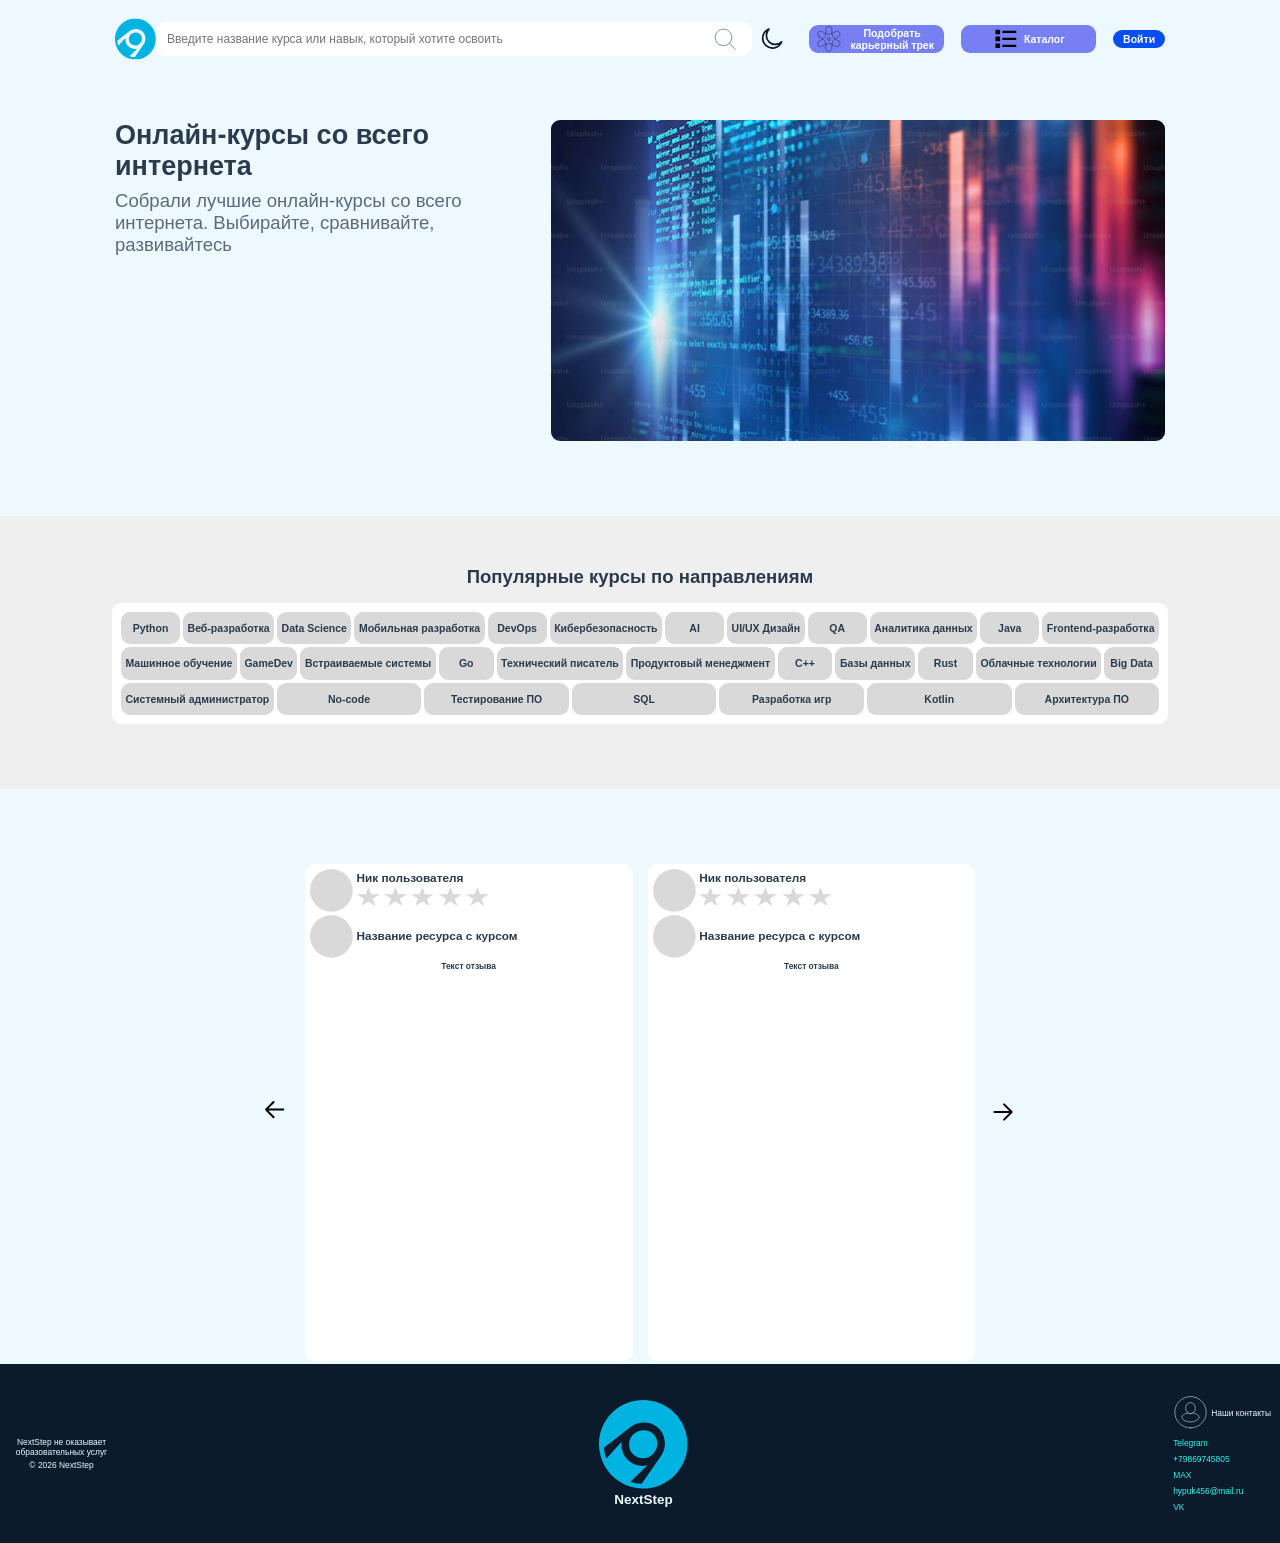
==== commit eee85539: "sadc" ====
--- a/LR2WebDesign/wwwroot/index.html
+++ b/LR2WebDesign/wwwroot/index.html
@@ -22,6 +22,24 @@
                 </defs>
             </svg>
 
+            <div class="search__container">
+                <div class="search">
+                    <!-- + aria-label добавлен, чтобы WAVE видел подпись у input -->
+                    <input type="text"
+                           aria-label="Поиск курса по названию или навыку"
+                           placeholder="Введите название курса или навык, который хотите освоить">
+
+                    <!-- + aria-label добавлен, чтобы у кнопки было доступное имя -->
+                    <button type="button" aria-label="Найти курс">
+                        <svg viewBox="0 0 48 45" fill="none" xmlns="http://www.w3.org/2000/svg" aria-hidden="true" focusable="false">
+                            <path d="M22 31.5C28.0751 31.5 33 26.5751 33 20.5C33 14.4249 28.0751 9.5 22 9.5C15.9249 9.5 11 14.4249 11 20.5C11 26.5751 15.9249 31.5 22 31.5Z" stroke="#5A6B7D" />
+                            <path d="M30 28.5L38 36.5" stroke="#5A6B7D" stroke-linecap="round" stroke-linejoin="round" />
+                        </svg>
+                    </button>
+
+                </div>
+            </div>
+
             <div class="header__buttons">
 
                 <button class="theme-toggle" id="themeToggle" aria-label="Переключить тему" type="button">
@@ -51,7 +69,7 @@
                     <svg viewBox="0 0 37 37" fill="none" xmlns="http://www.w3.org/2000/svg" aria-hidden="true" focusable="false">
                         <path d="M4.625 6.16667H10.7917V12.3333H4.625V6.16667ZM13.875 7.70833V10.7917H32.375V7.70833H13.875ZM4.625 15.4167H10.7917V21.5833H4.625V15.4167ZM13.875 16.9583V20.0417H32.375V16.9583H13.875ZM4.625 24.6667H10.7917V30.8333H4.625V24.6667ZM13.875 26.2083V29.2917H32.375V26.2083H13.875Z" fill="black" />
                     </svg>
-                    
+
                     <span>Каталог</span>
                 </button>
 
@@ -75,25 +93,9 @@
                         decoding="async">
             </section>
 
-            <div class="search__container">
-                <div class="search">
-                    <!-- + aria-label добавлен, чтобы WAVE видел подпись у input -->
-                    <input type="text"
-                           aria-label="Поиск курса по названию или навыку"
-                           placeholder="Введите название курса или навык, который хотите освоить">
-
-                    <!-- + aria-label добавлен, чтобы у кнопки было доступное имя -->
-                    <button type="button" aria-label="Найти курс">
-                        <svg viewBox="0 0 48 45" fill="none" xmlns="http://www.w3.org/2000/svg" aria-hidden="true" focusable="false">
-                            <path d="M22 31.5C28.0751 31.5 33 26.5751 33 20.5C33 14.4249 28.0751 9.5 22 9.5C15.9249 9.5 11 14.4249 11 20.5C11 26.5751 15.9249 31.5 22 31.5Z" stroke="#5A6B7D" />
-                            <path d="M30 28.5L38 36.5" stroke="#5A6B7D" stroke-linecap="round" stroke-linejoin="round" />
-                        </svg>
-                    </button>
-
-                </div>
-            </div>
 
             <section class="popular-courses">
+                <h2 class="popular-courses-h2">Популярные курсы по направлениям</h2>
                 <div class="popular-courses__cheaps">
                     <button>Python</button>
                     <button>Веб-разработка</button>
@@ -129,7 +131,7 @@
 
                 <div class="course-cards reveal">
 
-                    
+
                 </div>
             </section>
 
--- a/LR2WebDesign/wwwroot/css/style.css
+++ b/LR2WebDesign/wwwroot/css/style.css
@@ -1,6 +1,7 @@
 ﻿:root {
     /* --- Основные фоны и текст --- */
     --color-bg-page: #EEF8FF;
+    --color-bg-page-alt: #EFEFEF;
     --color-bg-card: #FFFFFF;
     --color-heading: #0B1B2B;
     --color-text-primary: #2A3B4D;
@@ -245,13 +246,13 @@
     padding: calc(4px * var(--scale)) calc(20px * var(--scale));
     display: flex;
     flex-direction: column;
-    gap: calc(20px * var(--scale));
+    gap: calc(60px * var(--scale));
 }
 
     .container > main {
         display: flex;
         flex-direction: column;
-        gap: calc(20px * var(--scale));
+        gap: calc(100px * var(--scale));
     }
 
     .container > header {
@@ -377,10 +378,23 @@
    COURSES
    ========================================= */
 
+.popular-courses-h2 {
+    color: var(--color-text-primary);
+    font-weight: 600;
+}
+
 .popular-courses {
     display: flex;
     flex-direction: column;
+    align-items: center;
+    justify-content: center;
     gap: calc(20px * var(--scale));
+    background: var(--color-bg-page-alt);
+    width: 100vw;
+    position: relative;
+    left: 50%;
+    margin-left: -50vw;
+    padding: 50px;
 }
 
 .popular-courses__cheaps {
@@ -423,7 +437,7 @@
 }
 
 .course-card {
-    flex: 1 1 calc(var(--course-cards-basis) - calc(21px * var(--scale)));
+    flex: 1 1 calc(var(--course-cards-basis) - calc(60px * var(--scale)));
     min-width: max-content;
     width: 100%;
     box-sizing: border-box;
--- a/LR2WebDesign/wwwroot/css/style.css
+++ b/LR2WebDesign/wwwroot/css/style.css
@@ -1,6 +1,7 @@
 ﻿:root {
     /* --- Основные фоны и текст --- */
     --color-bg-page: #EEF8FF;
+    --color-bg-page-alt: #EFEFEF;
     --color-bg-card: #FFFFFF;
     --color-heading: #0B1B2B;
     --color-text-primary: #2A3B4D;
@@ -245,13 +246,13 @@
     padding: calc(4px * var(--scale)) calc(20px * var(--scale));
     display: flex;
     flex-direction: column;
-    gap: calc(20px * var(--scale));
+    gap: calc(60px * var(--scale));
 }
 
     .container > main {
         display: flex;
         flex-direction: column;
-        gap: calc(20px * var(--scale));
+        gap: calc(100px * var(--scale));
     }
 
     .container > header {
@@ -377,10 +378,23 @@
    COURSES
    ========================================= */
 
+.popular-courses-h2 {
+    color: var(--color-text-primary);
+    font-weight: 600;
+}
+
 .popular-courses {
     display: flex;
     flex-direction: column;
+    align-items: center;
+    justify-content: center;
     gap: calc(20px * var(--scale));
+    background: var(--color-bg-page-alt);
+    width: 100vw;
+    position: relative;
+    left: 50%;
+    margin-left: -50vw;
+    padding: 50px;
 }
 
 .popular-courses__cheaps {
@@ -423,7 +437,7 @@
 }
 
 .course-card {
-    flex: 1 1 calc(var(--course-cards-basis) - calc(21px * var(--scale)));
+    flex: 1 1 calc(var(--course-cards-basis) - calc(60px * var(--scale)));
     min-width: max-content;
     width: 100%;
     box-sizing: border-box;
